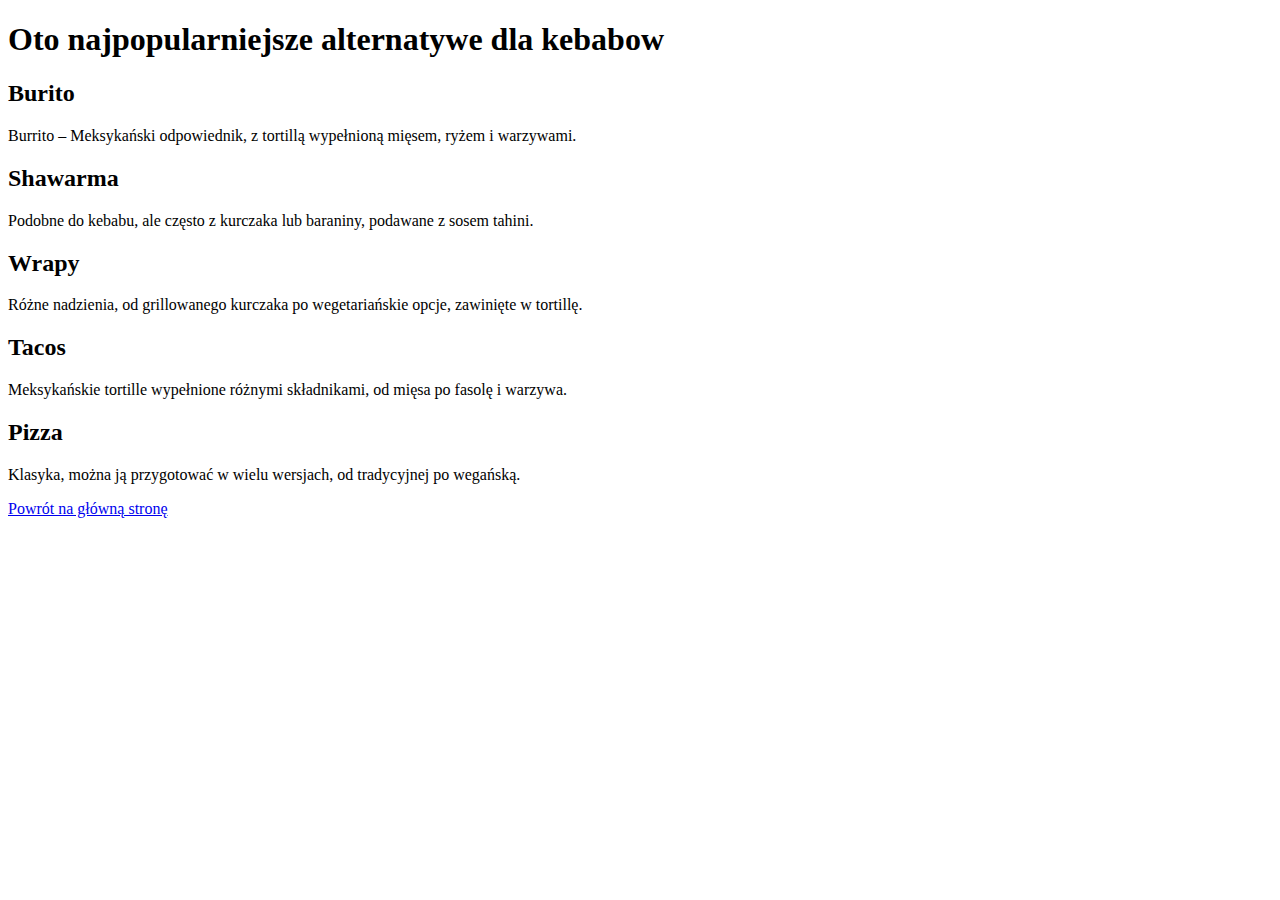
==== podstrona.html @ 96a369e1 "t" ====
<!DOCTYPE html>
<html lang="en">
<head>
    <meta charset="UTF-8">
    <meta name="viewport" content="width=device-width, initial-scale=1.0">
    <title>Alternatywa dla kebabow</title>
    <link rel="stylesheet" href="html.css">
</head>
<body class="tlo">
    <h1>Oto najpopularniejsze alternatywe dla kebabow </h1>
    <article>
        <h2>Burito</h2>
           <p> Burrito – Meksykański odpowiednik, z tortillą wypełnioną mięsem, ryżem i warzywami.</p>
    </article>
    <article>
        <h2>Shawarma</h2>
           <p> Podobne do kebabu, ale często z kurczaka lub baraniny, podawane z sosem tahini.</p>
    </article>
    <article>
        <h2>Wrapy</h2>
           <p>  Różne nadzienia, od grillowanego kurczaka po wegetariańskie opcje, zawinięte w tortillę.</p>
    </article>

    <article>
        <h2>Tacos</h2>
           <p> Meksykańskie tortille wypełnione różnymi składnikami, od mięsa po fasolę i warzywa.</p>
    </article>
    <article>
        <h2>Pizza</h2>
           <p> Klasyka, można ją przygotować w wielu wersjach, od tradycyjnej po wegańską.</p>
    </article>

    <a href="index.html">Powrót na główną stronę</a>
</body>
</html>
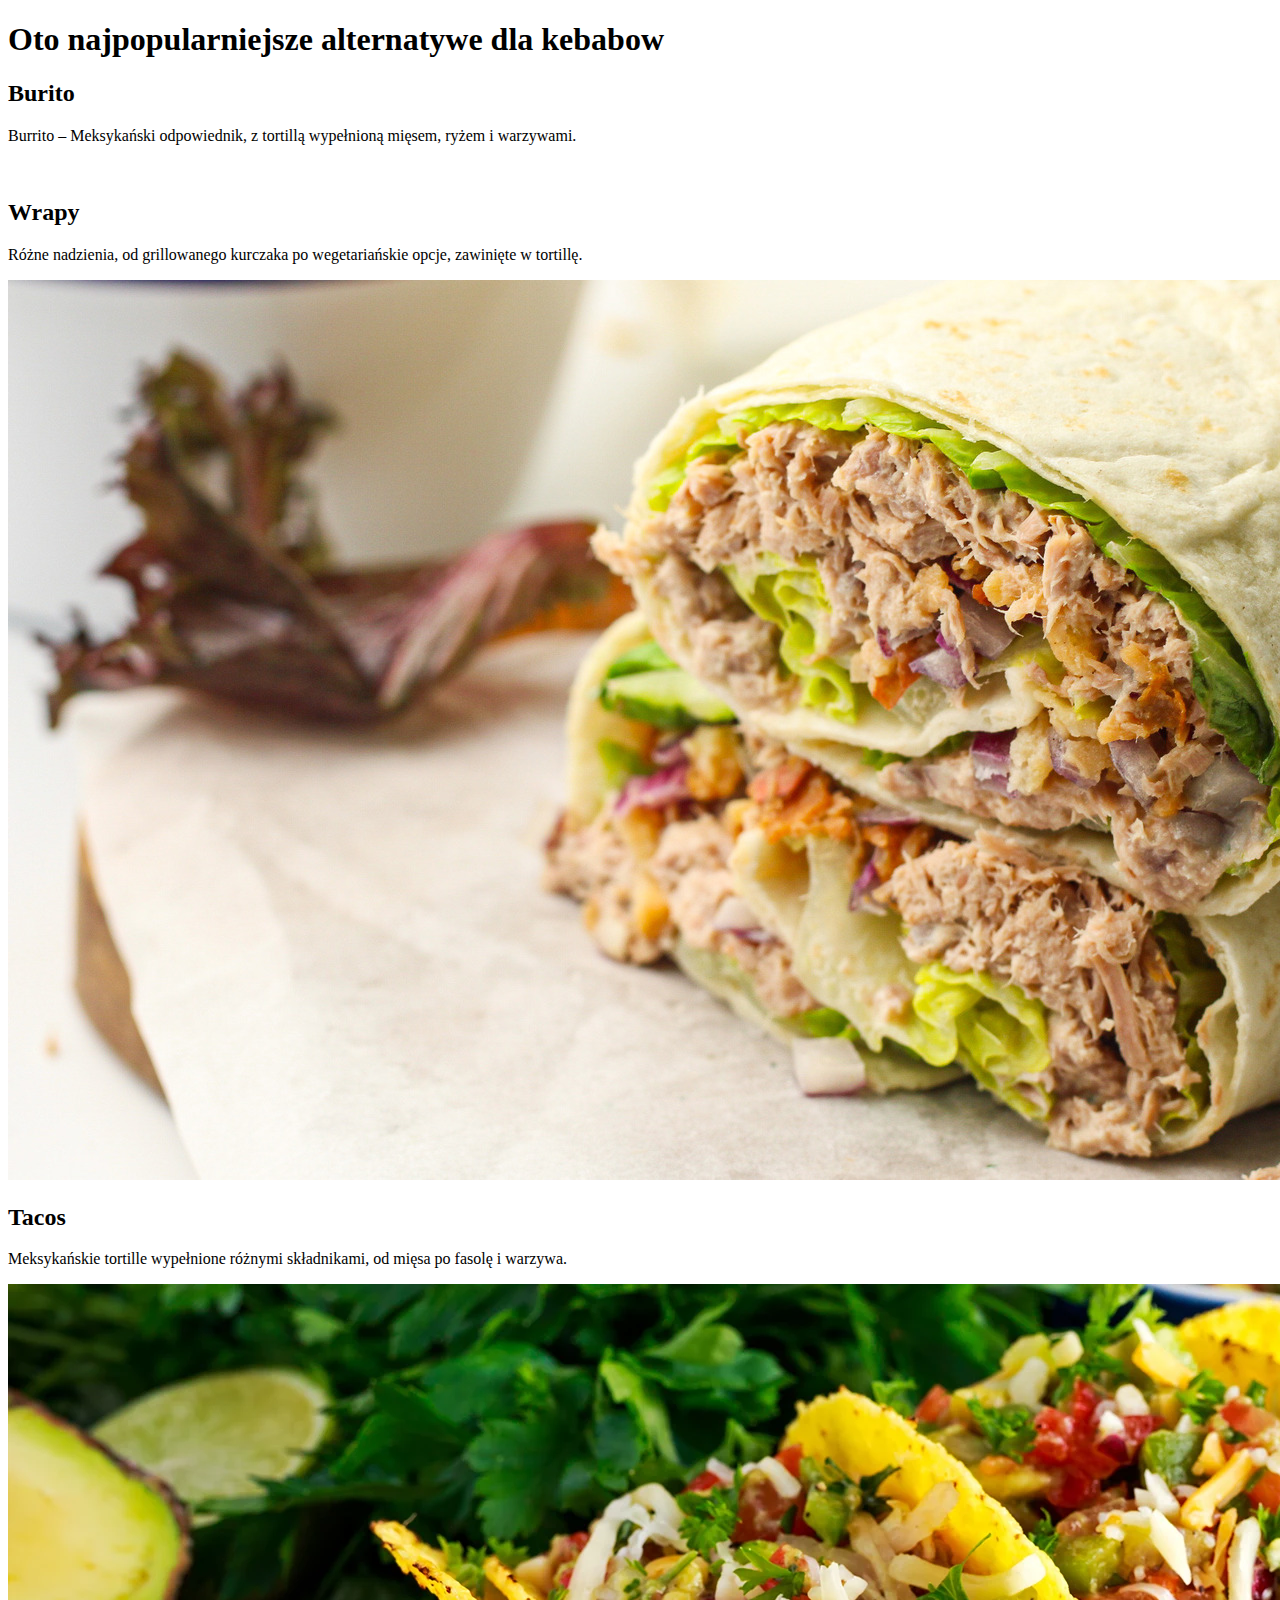
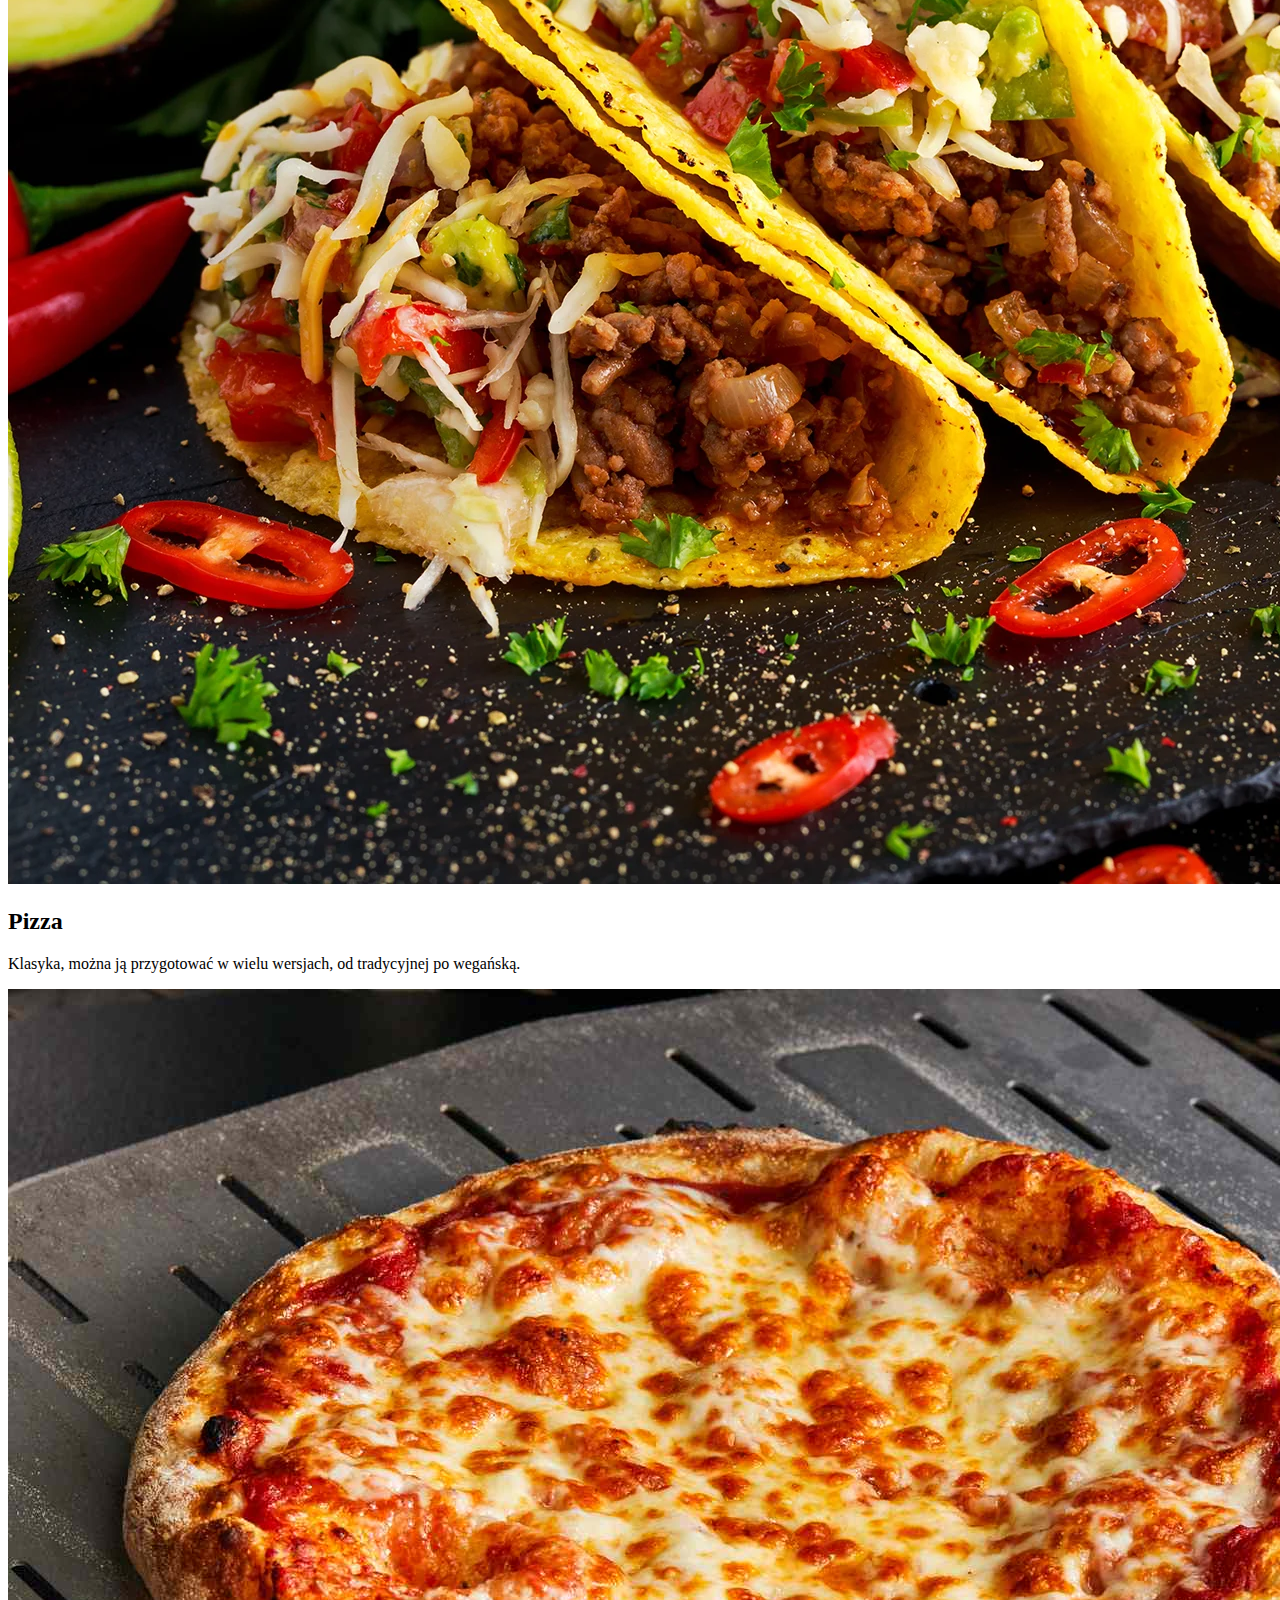
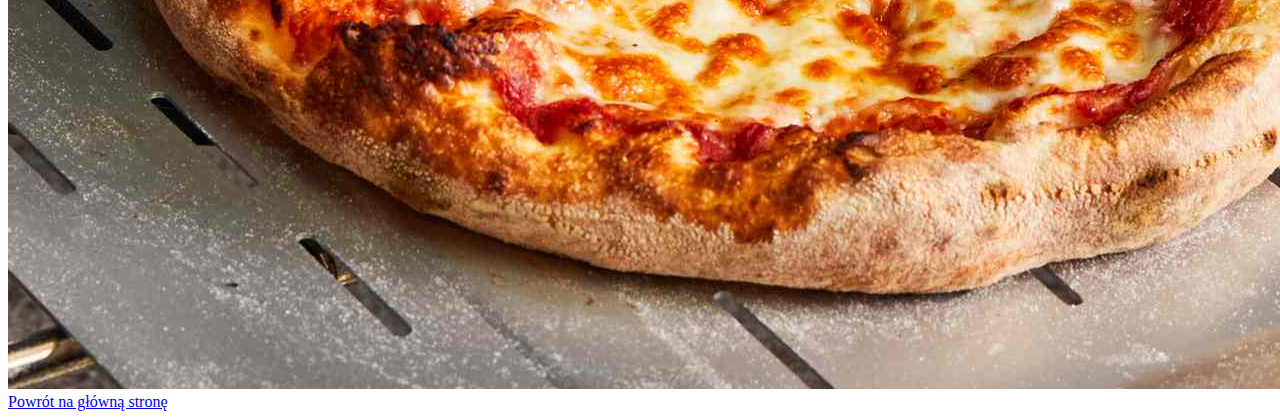
==== commit bfecaf9b: "img" ====
--- a/podstrona.html
+++ b/podstrona.html
@@ -11,25 +11,24 @@
     <article>
         <h2>Burito</h2>
            <p> Burrito – Meksykański odpowiednik, z tortillą wypełnioną mięsem, ryżem i warzywami.</p>
-    </article>
-    <article>
-        <h2>Shawarma</h2>
-           <p> Podobne do kebabu, ale często z kurczaka lub baraniny, podawane z sosem tahini.</p>
+           <img src="img/burito.png" alt="">
     </article>
     <article>
         <h2>Wrapy</h2>
            <p>  Różne nadzienia, od grillowanego kurczaka po wegetariańskie opcje, zawinięte w tortillę.</p>
+           <img src="img/warp.png" alt="">
     </article>
-
     <article>
         <h2>Tacos</h2>
            <p> Meksykańskie tortille wypełnione różnymi składnikami, od mięsa po fasolę i warzywa.</p>
+           <img src="img/taco.png" alt="">
     </article>
     <article>
         <h2>Pizza</h2>
            <p> Klasyka, można ją przygotować w wielu wersjach, od tradycyjnej po wegańską.</p>
+           <img src="img/pizza.png" alt="">
     </article>
 
     <a href="index.html">Powrót na główną stronę</a>
 </body>
-</html>
+</html>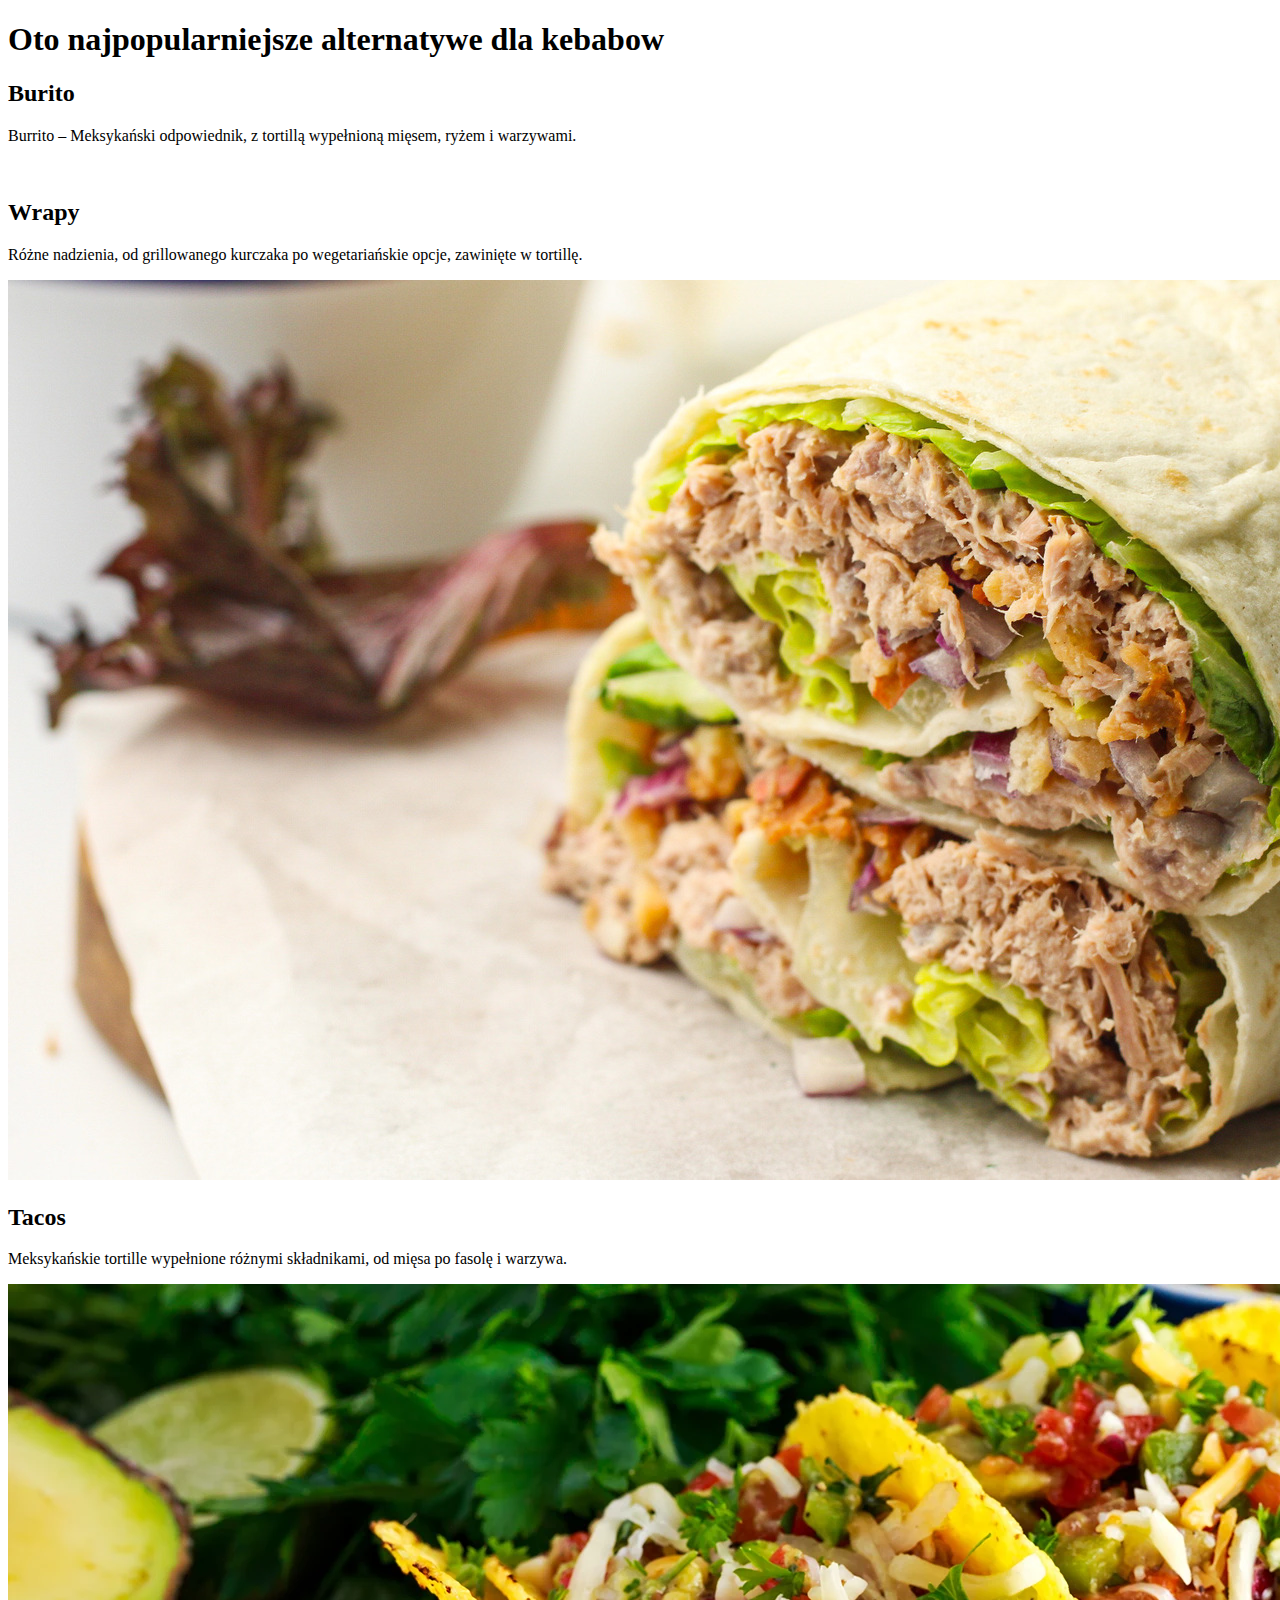
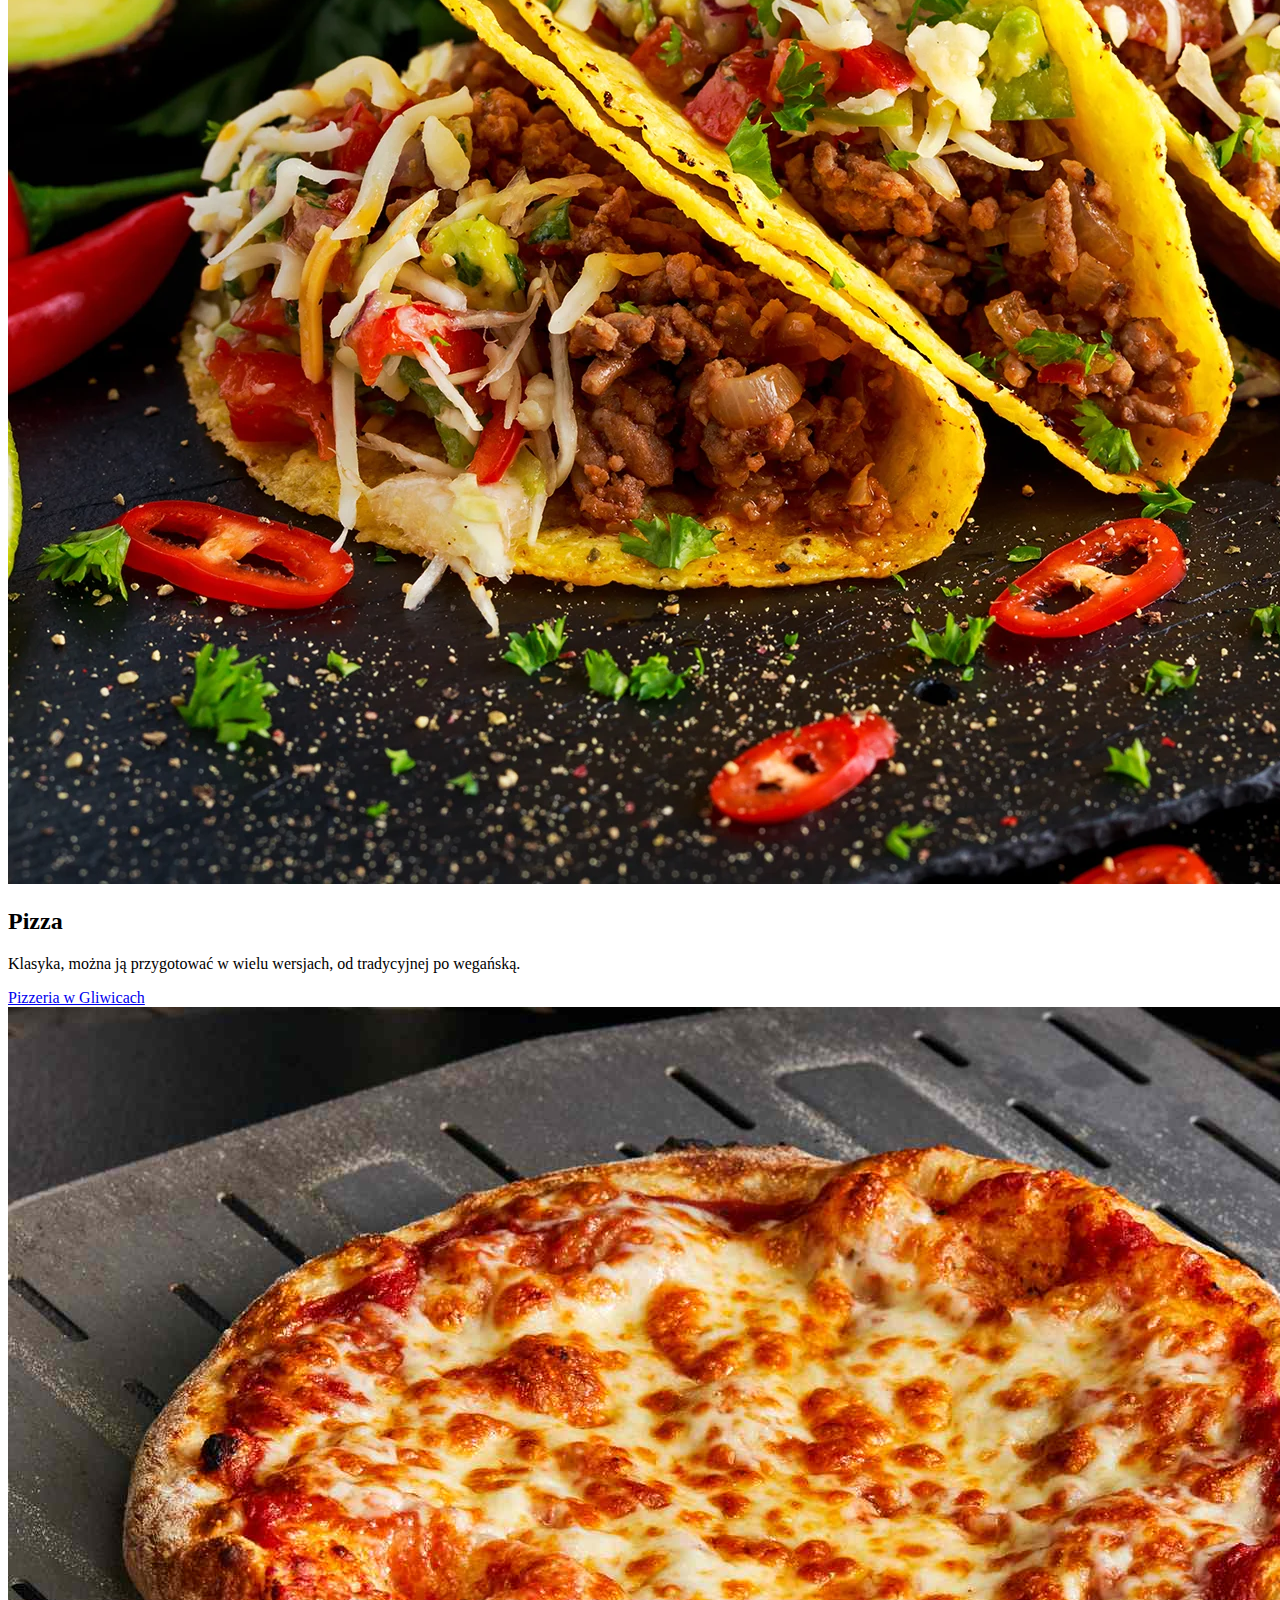
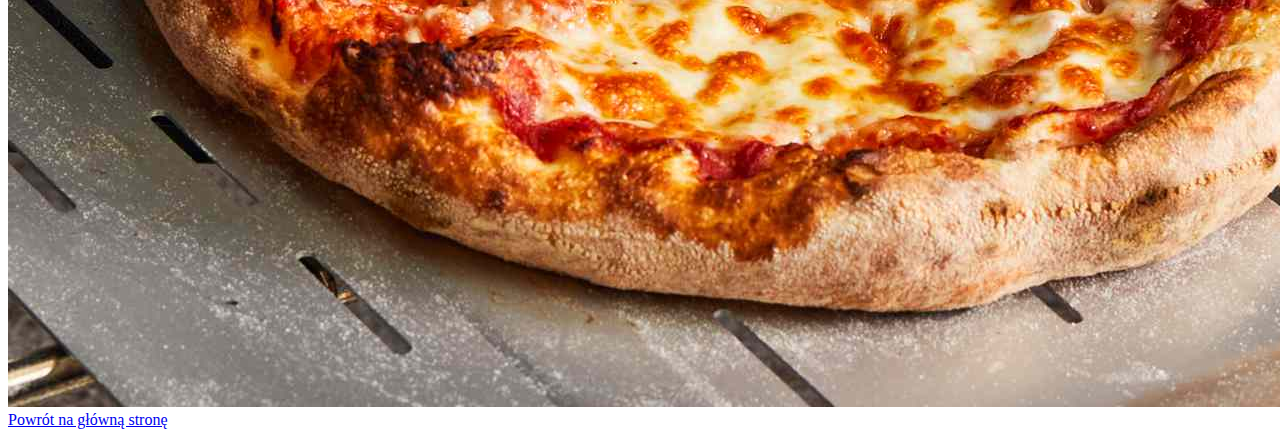
==== commit 3721bb29: "pizza" ====
--- a/podstrona.html
+++ b/podstrona.html
@@ -26,6 +26,7 @@
     <article>
         <h2>Pizza</h2>
            <p> Klasyka, można ją przygotować w wielu wersjach, od tradycyjnej po wegańską.</p>
+           <a href="https://www.dagrasso.pl/gliwice?utm_medium=organic&utm_source=google_maps&utm_campaign=google_maps&utm_content=menu">Pizzeria w Gliwicach</a>
            <img src="img/pizza.png" alt="">
     </article>
 
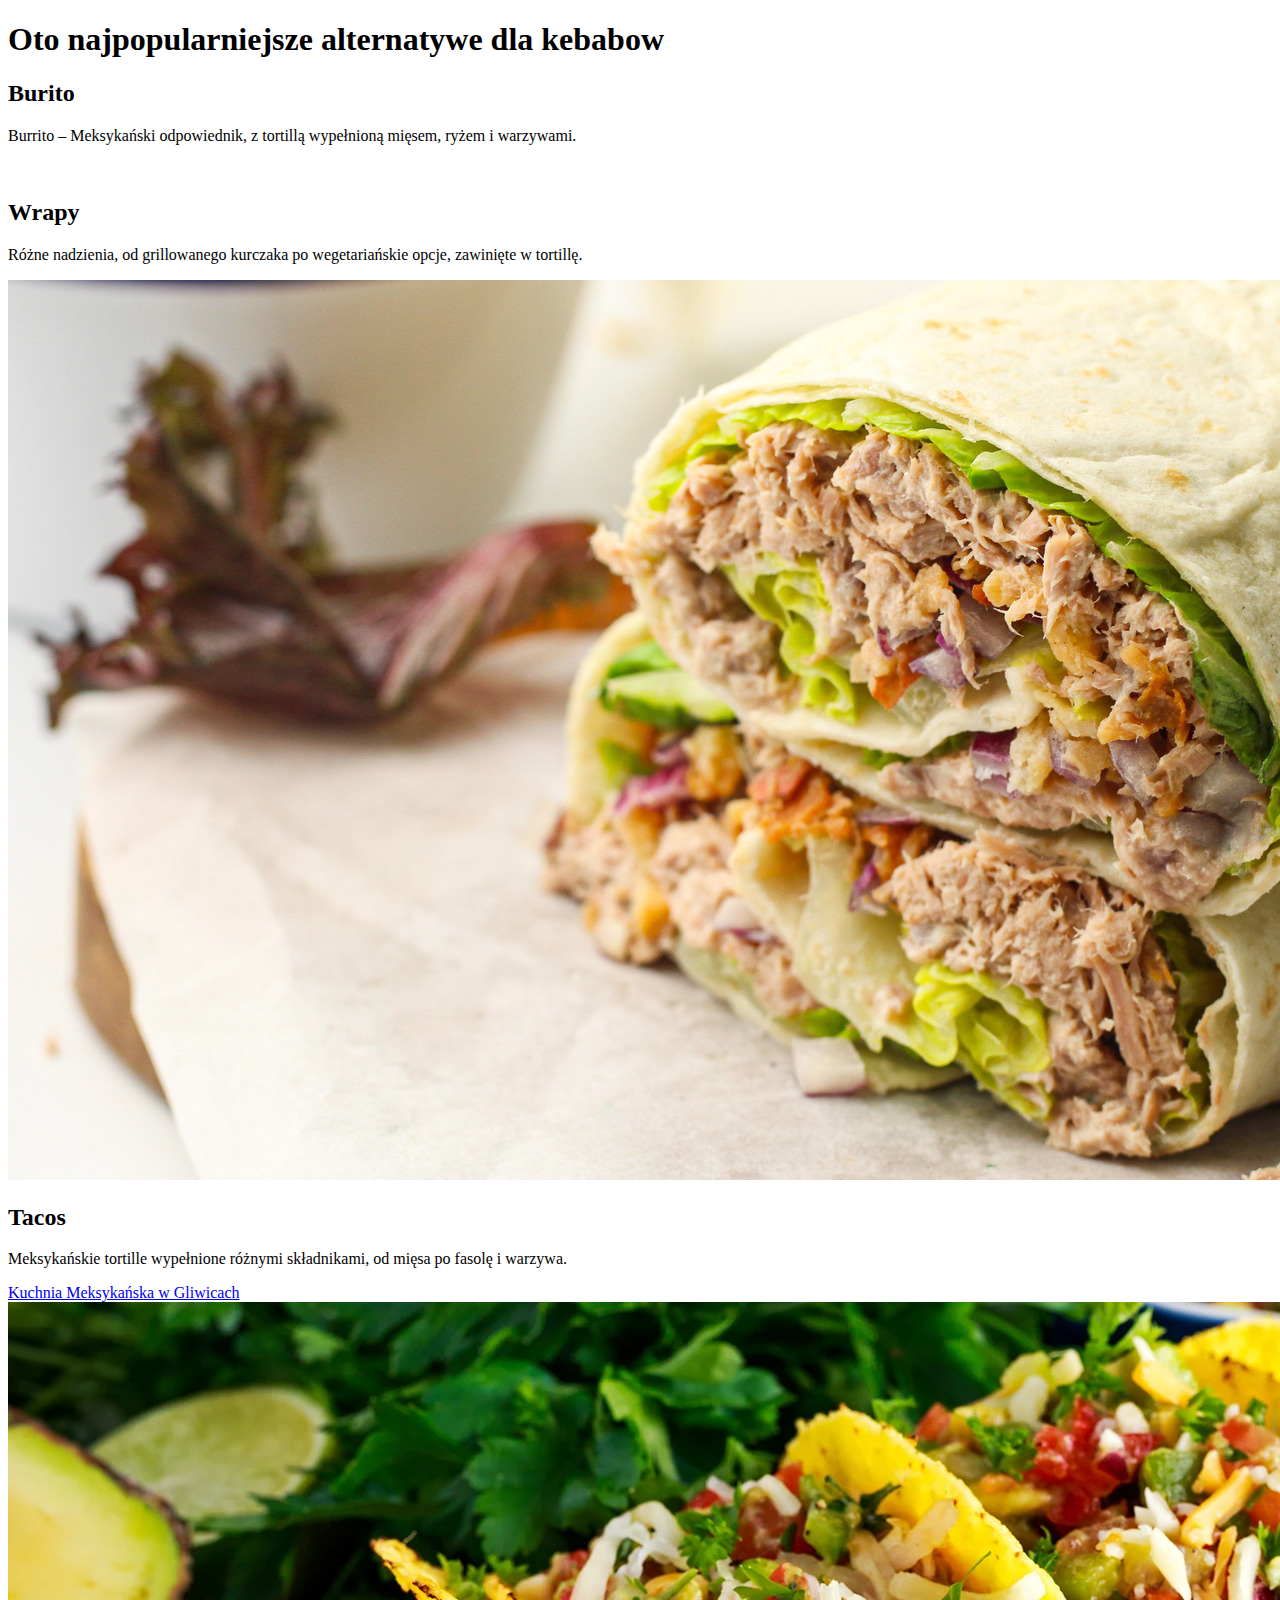
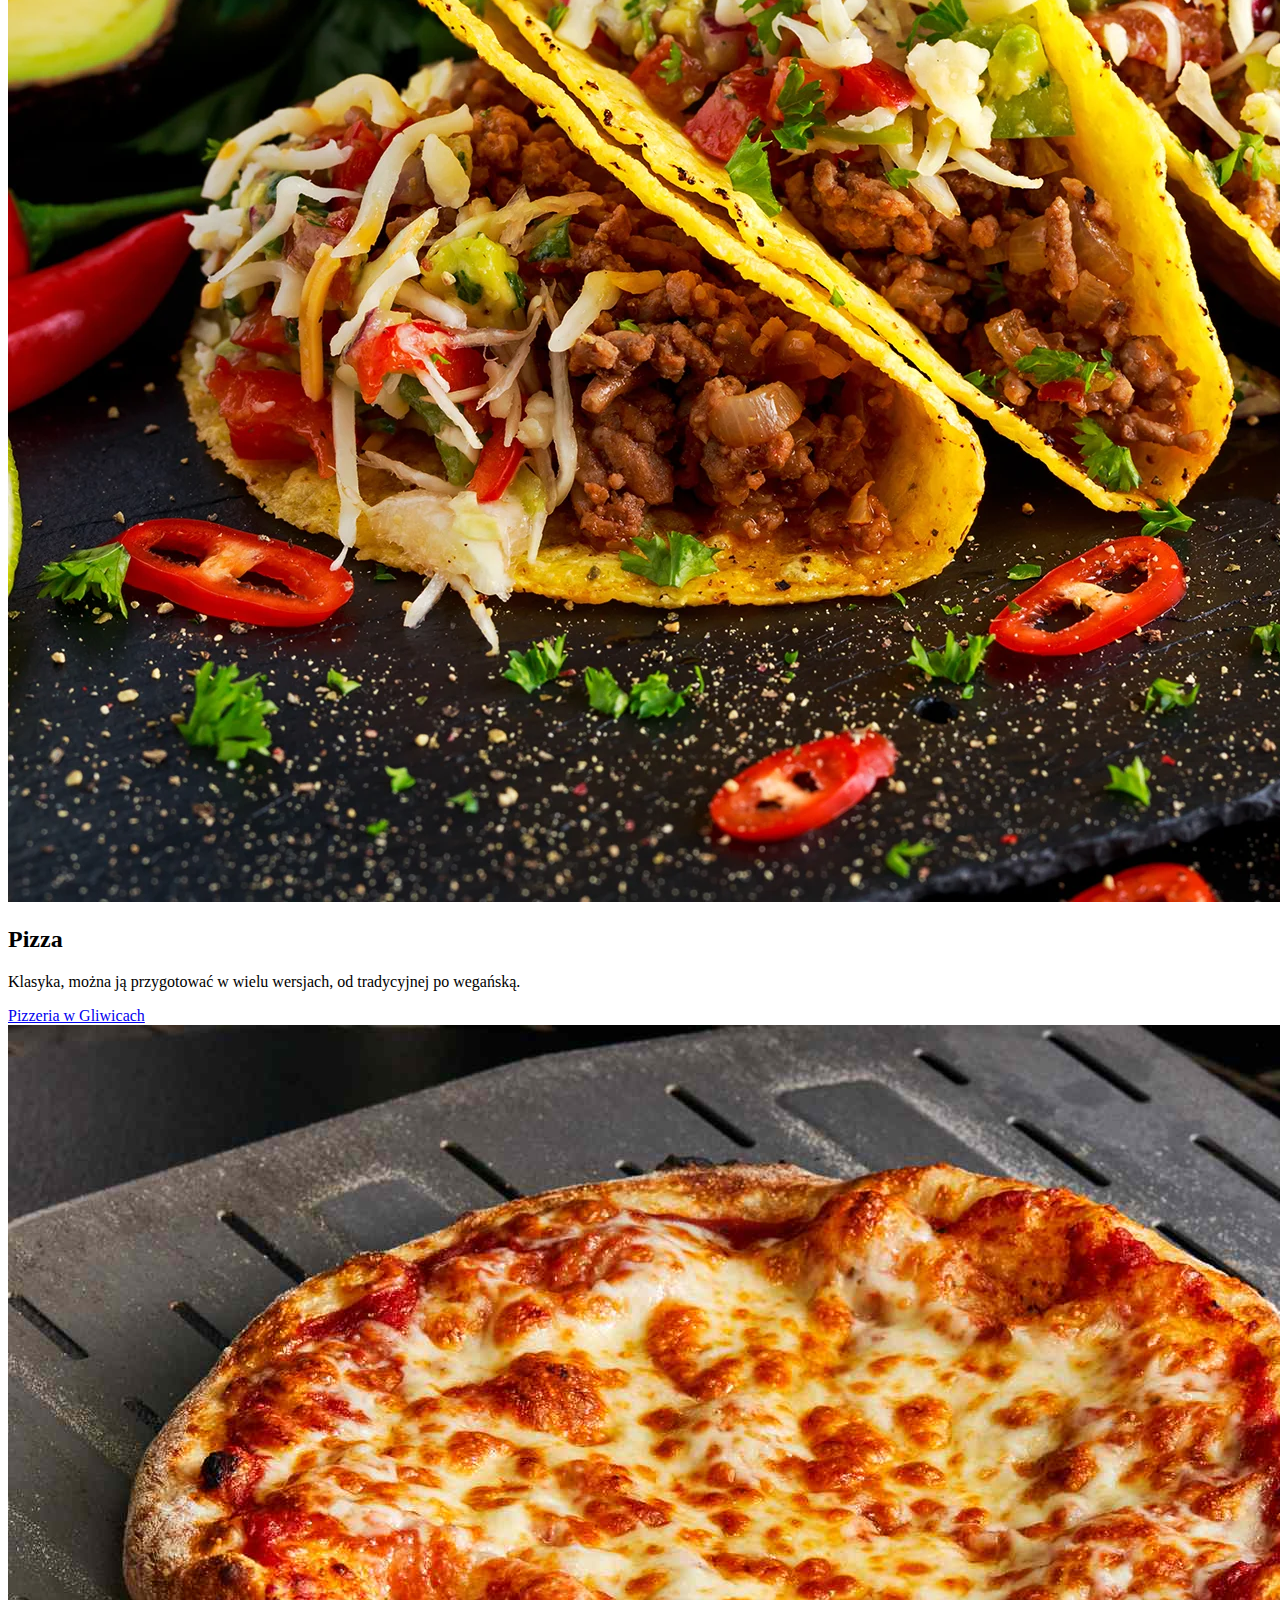
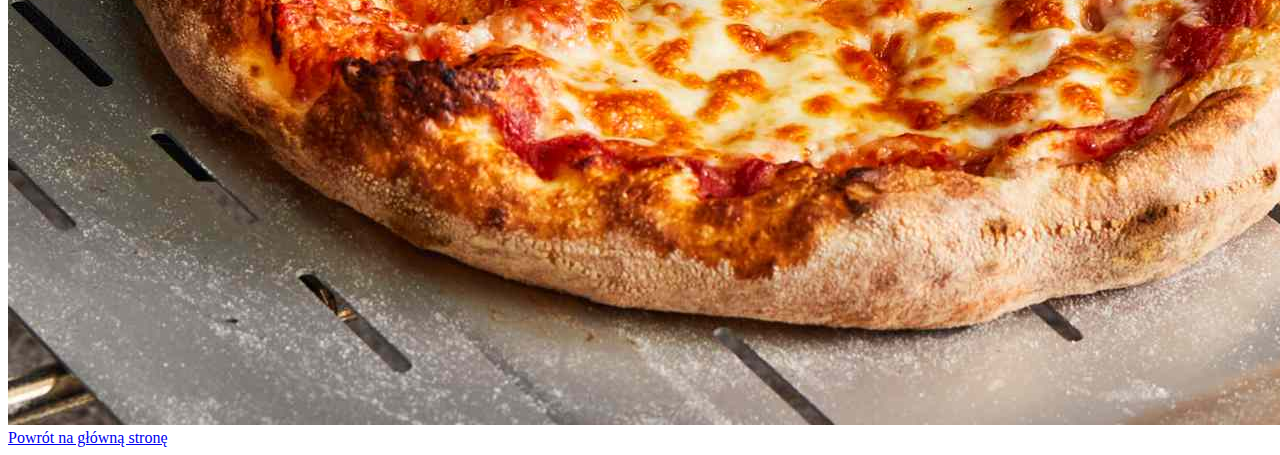
==== commit a858f384: "mek" ====
--- a/podstrona.html
+++ b/podstrona.html
@@ -21,6 +21,7 @@
     <article>
         <h2>Tacos</h2>
            <p> Meksykańskie tortille wypełnione różnymi składnikami, od mięsa po fasolę i warzywa.</p>
+           <a href="https://www.facebook.com/DosGatosPL/">Kuchnia Meksykańska w Gliwicach</a>
            <img src="img/taco.png" alt="">
     </article>
     <article>
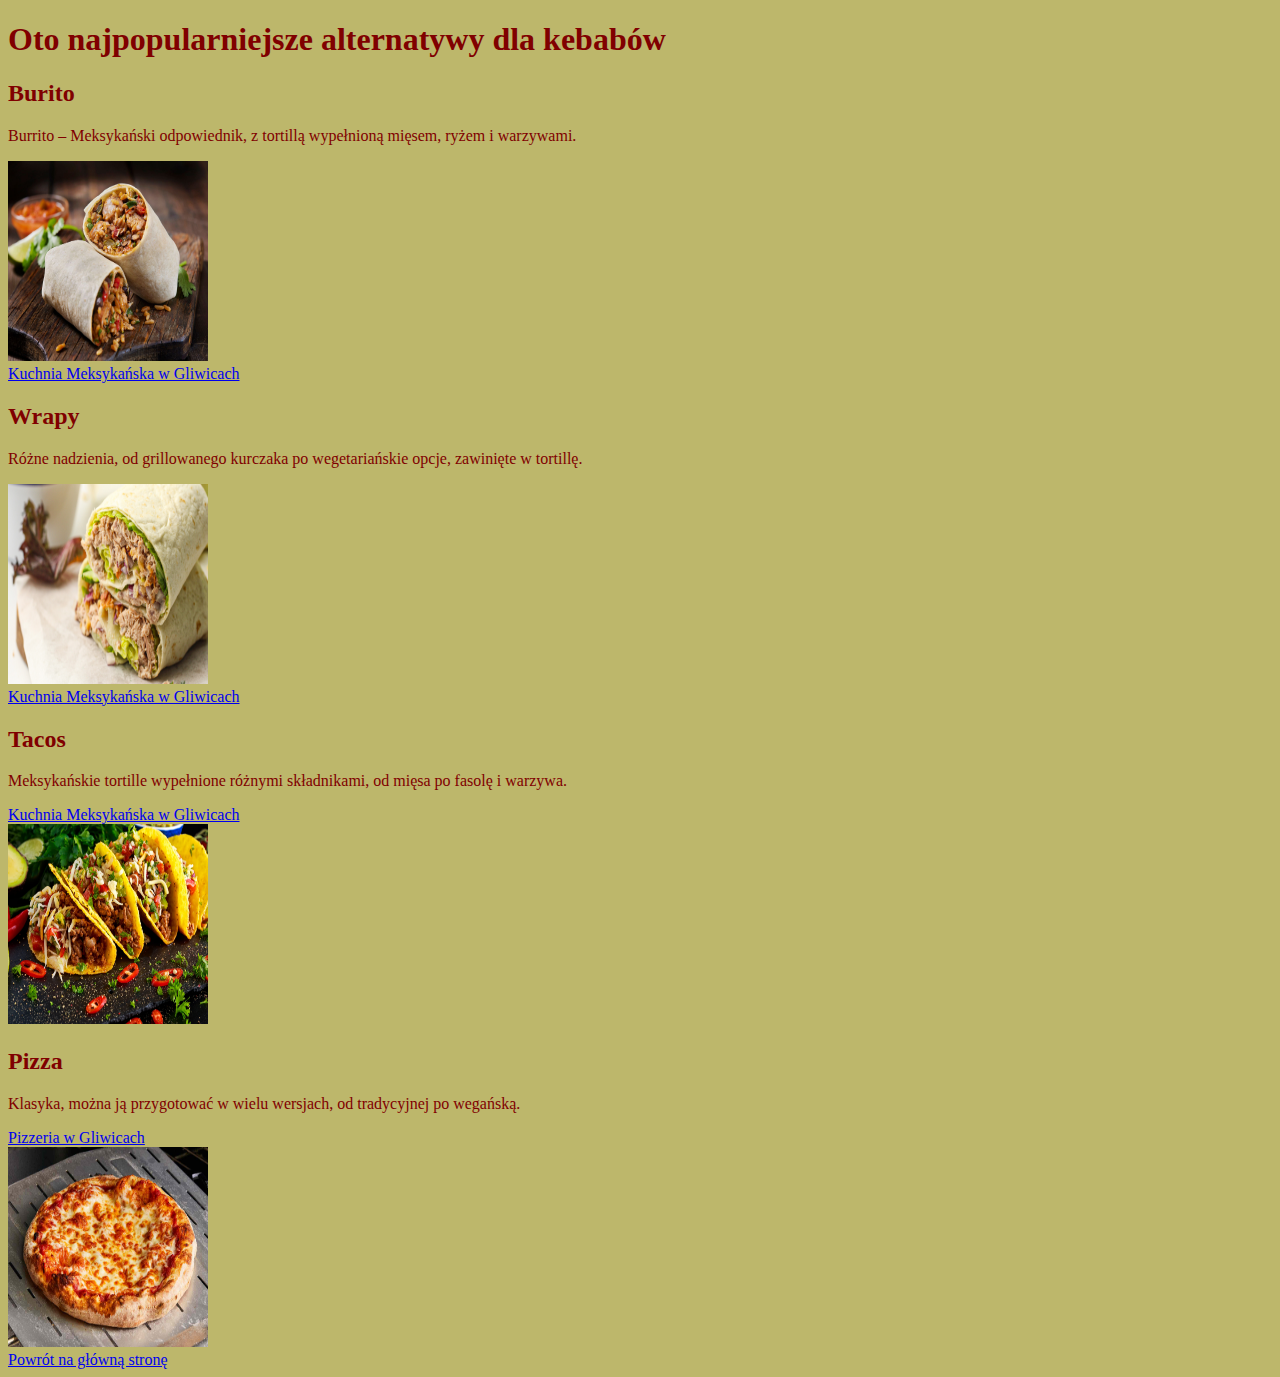
==== commit dd33c7f5: "kolory" ====
--- a/podstrona.html
+++ b/podstrona.html
@@ -4,31 +4,38 @@
     <meta charset="UTF-8">
     <meta name="viewport" content="width=device-width, initial-scale=1.0">
     <title>Alternatywa dla kebabow</title>
-    <link rel="stylesheet" href="html.css">
+    <link rel="stylesheet" href="style.css">
 </head>
 <body class="tlo">
-    <h1>Oto najpopularniejsze alternatywe dla kebabow </h1>
-    <article>
+    <h1 class="tesktkolor">Oto najpopularniejsze alternatywy dla kebabów </h1>
+    <article class="tesktkolor">
         <h2>Burito</h2>
            <p> Burrito – Meksykański odpowiednik, z tortillą wypełnioną mięsem, ryżem i warzywami.</p>
-           <img src="img/burito.png" alt="">
+           <img src="img/burito.jpg" height="200" width="200" alt="">
+           <br>
+           <a href="https://www.facebook.com/DosGatosPL/">Kuchnia Meksykańska w Gliwicach</a>
     </article>
-    <article>
+    <article class="tesktkolor">
         <h2>Wrapy</h2>
            <p>  Różne nadzienia, od grillowanego kurczaka po wegetariańskie opcje, zawinięte w tortillę.</p>
-           <img src="img/warp.png" alt="">
+           <img src="img/warp.png" height="200" width="200" alt="">
+           <br>
+           <a href="https://www.facebook.com/DosGatosPL/">Kuchnia Meksykańska w Gliwicach</a>
     </article>
-    <article>
+    <article class="tesktkolor">
         <h2>Tacos</h2>
            <p> Meksykańskie tortille wypełnione różnymi składnikami, od mięsa po fasolę i warzywa.</p>
            <a href="https://www.facebook.com/DosGatosPL/">Kuchnia Meksykańska w Gliwicach</a>
-           <img src="img/taco.png" alt="">
+           <br>
+           <img src="img/taco.png" height="200" width="200" alt="">
+           
     </article>
-    <article>
+    <article class="tesktkolor">
         <h2>Pizza</h2>
            <p> Klasyka, można ją przygotować w wielu wersjach, od tradycyjnej po wegańską.</p>
            <a href="https://www.dagrasso.pl/gliwice?utm_medium=organic&utm_source=google_maps&utm_campaign=google_maps&utm_content=menu">Pizzeria w Gliwicach</a>
-           <img src="img/pizza.png" alt="">
+           <br>
+           <img src="img/pizza.png" height="200" width="200" alt="">
     </article>
 
     <a href="index.html">Powrót na główną stronę</a>
--- a/style.css
+++ b/style.css
@@ -0,0 +1,6 @@
+.tlo {
+  background-color: darkkhaki;
+}
+.tesktkolor{
+  color:maroon;
+}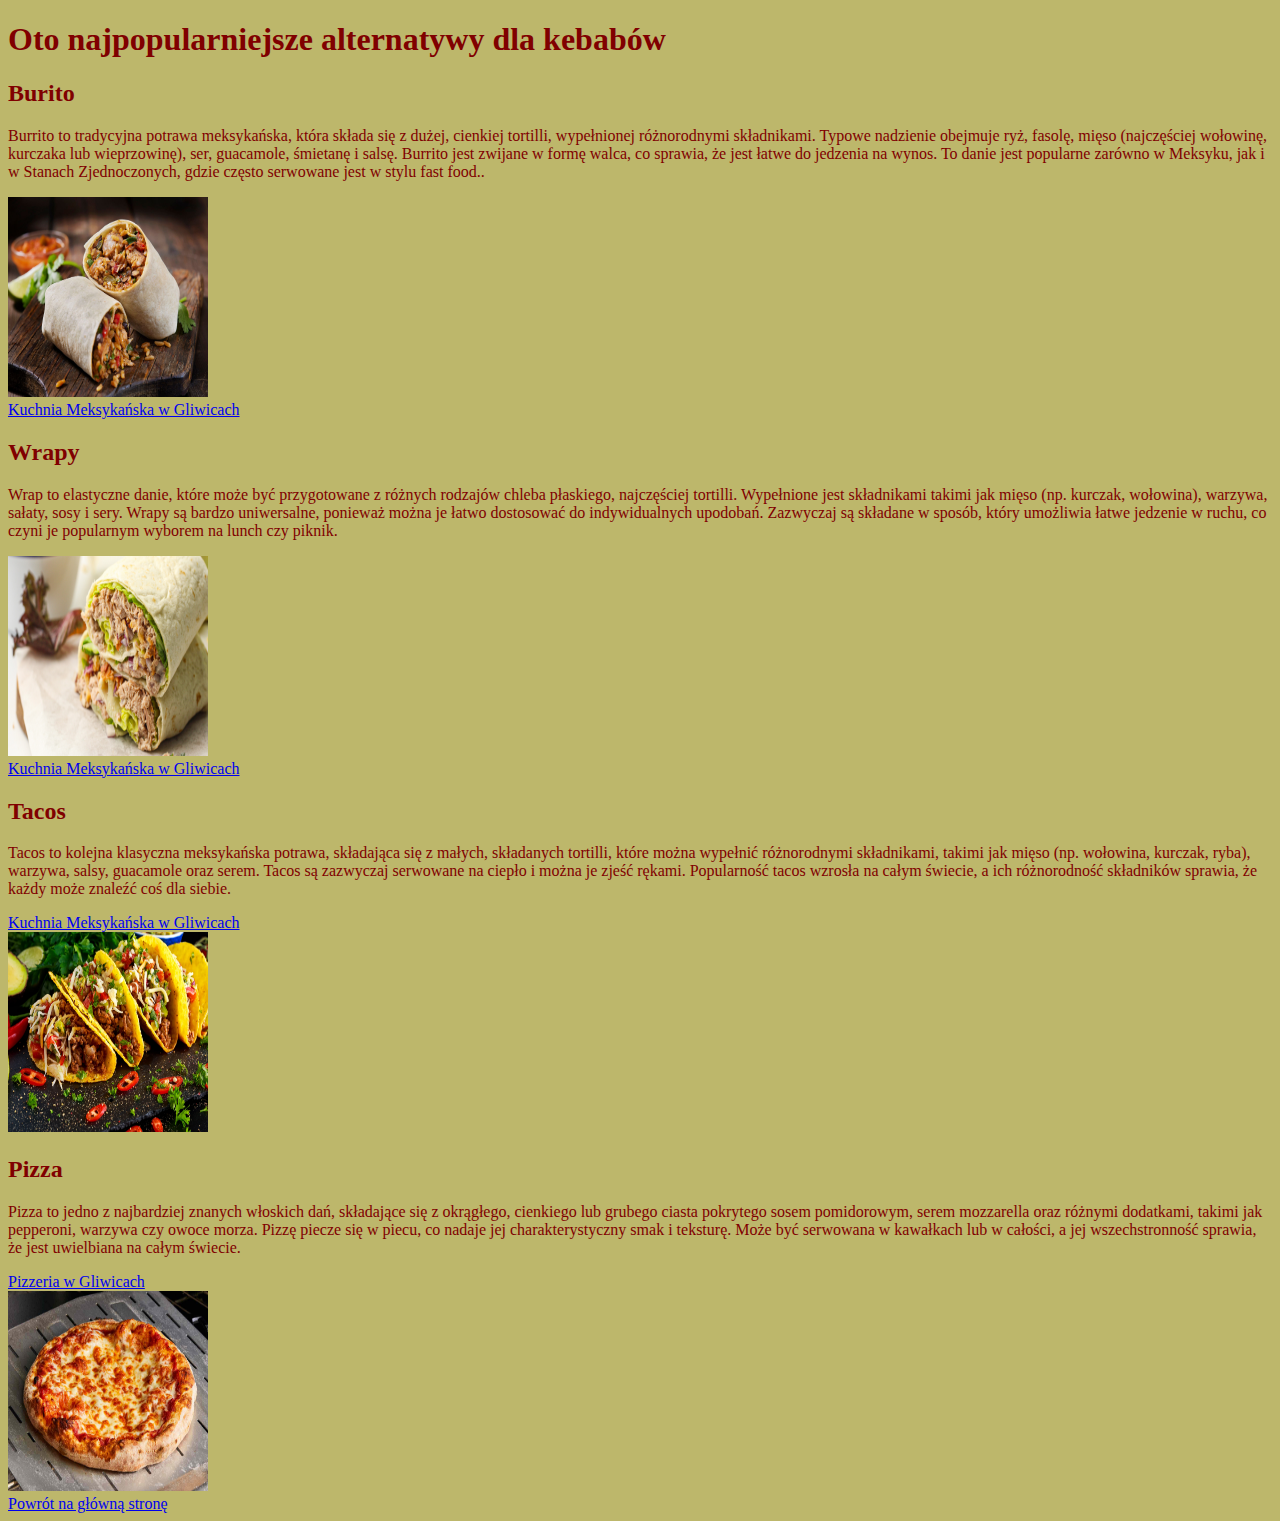
==== commit 212207cf: "podstrona o alternatywach" ====
--- a/podstrona.html
+++ b/podstrona.html
@@ -10,21 +10,28 @@
     <h1 class="tesktkolor">Oto najpopularniejsze alternatywy dla kebabów </h1>
     <article class="tesktkolor">
         <h2>Burito</h2>
-           <p> Burrito – Meksykański odpowiednik, z tortillą wypełnioną mięsem, ryżem i warzywami.</p>
+           <p> Burrito to tradycyjna potrawa meksykańska, która składa się z dużej, cienkiej tortilli, wypełnionej różnorodnymi składnikami. 
+            Typowe nadzienie obejmuje ryż, fasolę, mięso (najczęściej wołowinę, kurczaka lub wieprzowinę), ser, guacamole, śmietanę i salsę. 
+            Burrito jest zwijane w formę walca, co sprawia, że jest łatwe do jedzenia na wynos. To danie jest popularne zarówno w Meksyku, jak i w Stanach Zjednoczonych,
+             gdzie często serwowane jest w stylu fast food..</p>
            <img src="img/burito.jpg" height="200" width="200" alt="">
            <br>
            <a href="https://www.facebook.com/DosGatosPL/">Kuchnia Meksykańska w Gliwicach</a>
     </article>
     <article class="tesktkolor">
         <h2>Wrapy</h2>
-           <p>  Różne nadzienia, od grillowanego kurczaka po wegetariańskie opcje, zawinięte w tortillę.</p>
+           <p> Wrap to elastyczne danie, które może być przygotowane z różnych rodzajów chleba płaskiego, najczęściej tortilli. Wypełnione jest składnikami takimi jak 
+            mięso (np. kurczak, wołowina), warzywa, sałaty, sosy i sery. Wrapy są bardzo uniwersalne, ponieważ można je łatwo dostosować do indywidualnych upodobań. 
+                Zazwyczaj są składane w sposób, który umożliwia łatwe jedzenie w ruchu, co czyni je popularnym wyborem na lunch czy piknik.</p>
            <img src="img/warp.png" height="200" width="200" alt="">
            <br>
            <a href="https://www.facebook.com/DosGatosPL/">Kuchnia Meksykańska w Gliwicach</a>
     </article>
     <article class="tesktkolor">
         <h2>Tacos</h2>
-           <p> Meksykańskie tortille wypełnione różnymi składnikami, od mięsa po fasolę i warzywa.</p>
+           <p>Tacos to kolejna klasyczna meksykańska potrawa, składająca się z małych, składanych tortilli, które można wypełnić różnorodnymi składnikami, 
+            takimi jak mięso (np. wołowina, kurczak, ryba), warzywa, salsy, guacamole oraz serem. Tacos są zazwyczaj serwowane na ciepło i można je zjeść rękami. 
+            Popularność tacos wzrosła na całym świecie, a ich różnorodność składników sprawia, że każdy może znaleźć coś dla siebie. </p>
            <a href="https://www.facebook.com/DosGatosPL/">Kuchnia Meksykańska w Gliwicach</a>
            <br>
            <img src="img/taco.png" height="200" width="200" alt="">
@@ -32,7 +39,9 @@
     </article>
     <article class="tesktkolor">
         <h2>Pizza</h2>
-           <p> Klasyka, można ją przygotować w wielu wersjach, od tradycyjnej po wegańską.</p>
+           <p> Pizza to jedno z najbardziej znanych włoskich dań, składające się z okrągłego, cienkiego lub grubego ciasta pokrytego sosem pomidorowym, 
+            serem mozzarella oraz różnymi dodatkami, takimi jak pepperoni, warzywa czy owoce morza. Pizzę piecze się w piecu, co nadaje jej charakterystyczny smak i teksturę. 
+            Może być serwowana w kawałkach lub w całości, a jej wszechstronność sprawia, że jest uwielbiana na całym świecie.</p>
            <a href="https://www.dagrasso.pl/gliwice?utm_medium=organic&utm_source=google_maps&utm_campaign=google_maps&utm_content=menu">Pizzeria w Gliwicach</a>
            <br>
            <img src="img/pizza.png" height="200" width="200" alt="">
